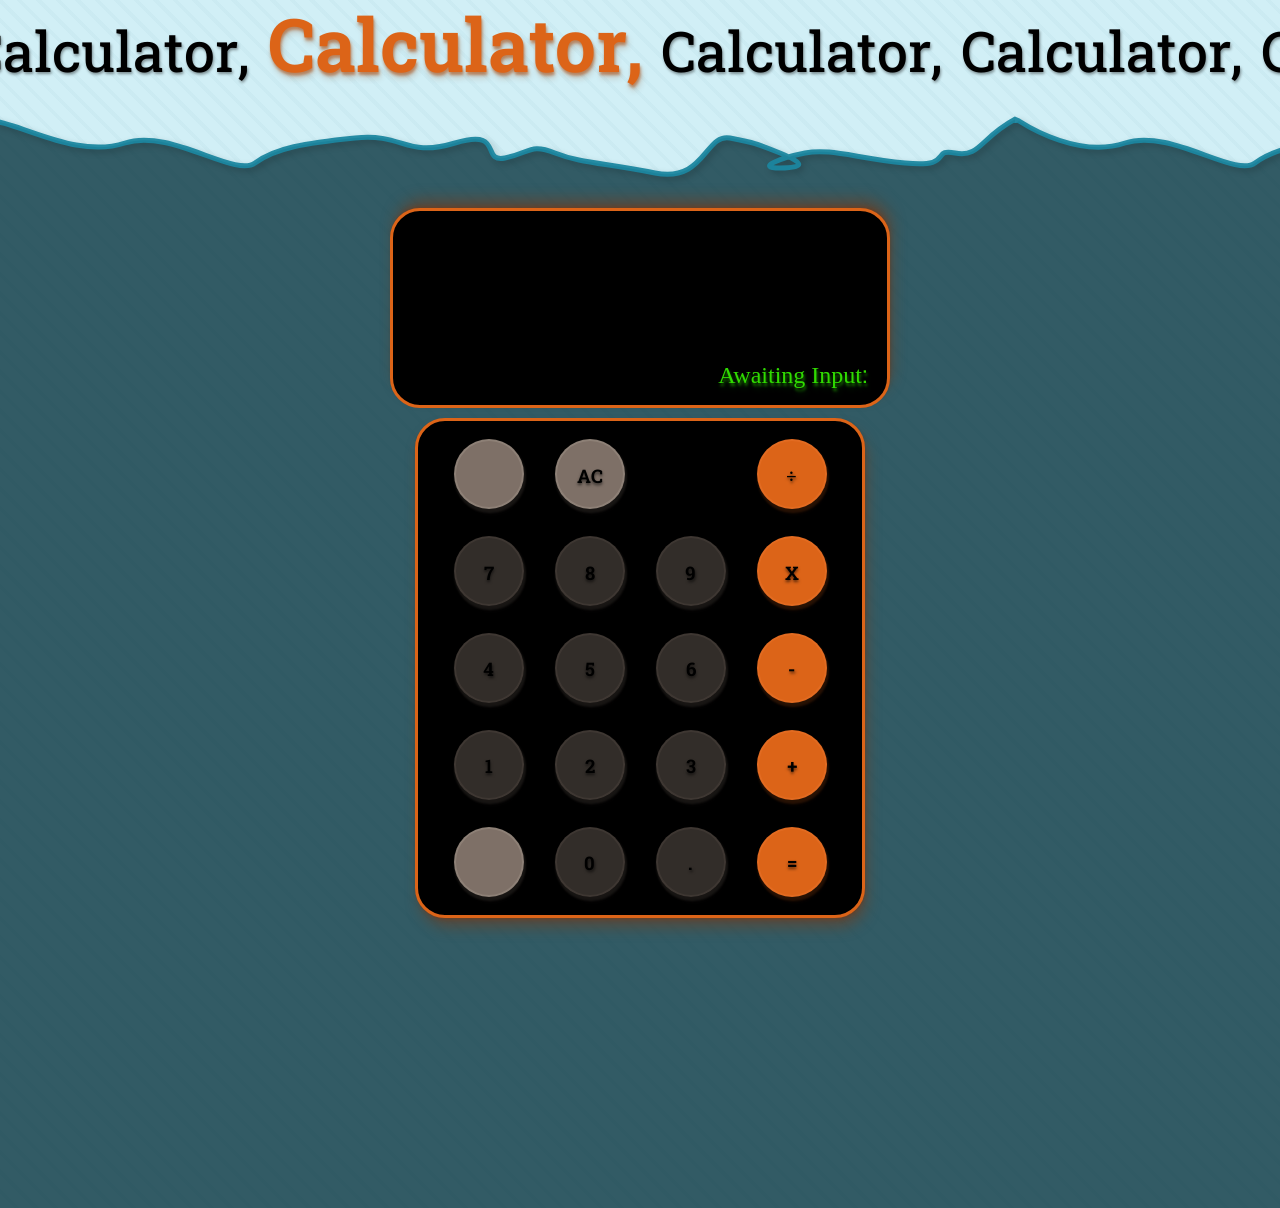
==== index.html @ 579497c1 "made the basic model of the calculator (unfunctionable) I made the buttons and screen and some other" ====
<!DOCTYPE html>
<html lang="en">
<head>
    <meta charset="UTF-8">
    <meta name="viewport" content="width=device-width, initial-scale=1.0">
    <link rel="preconnect" href="https://fonts.googleapis.com">
    <link rel="preconnect" href="https://fonts.gstatic.com" crossorigin>
    <link href="https://fonts.googleapis.com/css2?family=Google+Sans+Flex:opsz,wght@6..144,1..1000&family=Hanuman:wght@100..900&display=swap" rel="stylesheet">
    <link rel="stylesheet" href="styles.css">
    <title>Calculator</title>
</head>
<body>
    <div class="infinity-title-container">
        <h1 class="infinity-title">Calculator, <span>Calculator,</span> Calculator, Calculator, Calculator, Calculator, Calculator, Calculator, Calculator, Calculator, </h1>
    </div>
    <div class="squiggly-line"></div>
    <section class="main">
        <div class="calculator">
            <section class="screen">
                <p>Awaiting Input<span class="blink">:</span></p>
            </section>
            <section class="buttons">
                <div class="num-button num0"><h1>0</h1></div>
                <div class="num-button num1"><h1>1</h1></div>
                <div class="num-button num2"><h1>2</h1></div>
                <div class="num-button num3"><h1>3</h1></div>
                <div class="num-button num4"><h1>4</h1></div>
                <div class="num-button num5"><h1>5</h1></div>
                <div class="num-button num6"><h1>6</h1></div>
                <div class="num-button num7"><h1>7</h1></div>
                <div class="num-button num8"><h1>8</h1></div>
                <div class="num-button num9"><h1>9</h1></div>
                <div class="num-button dot"><h1>.</h1></div>

                <div class="operator-button equals"><h1>=</h1></div>
                <div class="operator-button plus"><h1>+</h1></div>
                <div class="operator-button minus"><h1>-</h1></div>
                <div class="operator-button multiply"><h1>X</h1></div>
                <div class="operator-button divide"><h1>÷</h1></div>

                <div class="special-button delete"></div>
                <div class="special-button clear"><h1>AC</h1></div>
                <div class="special-button positive-negative"></div>
            </section>
        </div>
    </section>
    <script src="./script.js"></script>
</body>
</html>
---- styles.css ----
* {
    margin: 0px;
    padding: 0px;
    box-sizing: border-box;
    font-family: Hanuman;
}

:root {
    --ease-out: cubic-bezier(0.506, -0.006, 0, 0.998);
    --ease-in: cubic-bezier(0.998, -0.006, 0.504, 1.001);
}

body {
    background-color: hsl(192 70% 65% / 0.3);
    background-image: repeating-linear-gradient(
      45deg,
      transparent,
      transparent 10px,
      hsl(192 70% 27% / 0.03) 10px,
      hsl(192 70% 27% / 0.03) 13.8px
   );
}
.infinity-title-container {
    overflow: hidden;
    white-space: nowrap;
}
.infinity-title {
    font-size: 56px;
    font-weight: 500;
    white-space: nowrap;
    margin-left: -2.5vw;
    text-shadow: 0.5px 1.5px 3px hsl(0 0% 0% / 0.4);
}
.infinity-title span {
    color: hsl(23 80% 48%);
    font-size: 74px;
    font-weight: 700;
    text-shadow:
        1px 3px 3px hsl(23 80% 38% / 0.6),
        2px 6px 6px hsl(23 80% 28% / 0.2);
}
.squiggly-line {
    height: 100px;
    max-width: 2000px;
    margin-inline: auto;
    background-image: url("./svg/squiggly-line.svg");
    background-size: auto 100px;
    background-repeat: no-repeat;
}
section.main {
    display: flex;
    justify-content: center;
    height: 1000px;
    background-color: hsl(192 70% 15% / 0.8);
}

/* ------------------------------- calculator ------------------------------- */

.calculator {
    display: flex;
    flex-wrap: wrap;
    justify-content: center;
    gap: 10px 0;
    height: fit-content;
    width: 500px;
}

.screen,
.buttons {
    display: flex;
    justify-content: flex-end;
    align-items: flex-end;
    flex: 1 1 100%;
    height: 200px;
    padding: 10px 20px;
    background-color: hsl(0 0% 0%);
    border: 3px solid hsl(23 80% 48%);
    border-radius: 30px;
}

/* --------------------------------- screen --------------------------------- */

.screen {
    box-shadow: 
        0.2px -0.5px 0.7px hsl(23 60% 28% / 0.37),
        1px -3px 3.9px -0.9px hsl(23 60% 28% / 0.48),
        3.4px -10.7px 13.9px -1.7px hsl(23 60% 28% / 0.58);
}
.screen p {
    font-family: 'Google Sans Flex';
    font-size: 24px;
    color: hsl(107 100% 43%);
    text-shadow:
        1px 3px 3px hsl(107 100% 38% / 0.6),
        2px 6px 6px hsl(107 100% 28% / 0.2);
}
.screen p .blink {
    animation: blink 2s step-end infinite;
}

/* ---------------------------------- frame ---------------------------------- */

.buttons {
    display: grid;
    align-items: center;
    height: 500px;
    max-width: 450px;
    grid-template: repeat(5, 1fr) / repeat(4, 1fr);
    gap: 10px 0;
    box-shadow:
        0.2px 0.5px 0.7px hsl(23 60% 28% / 0.37),
        1px 2.9px 3.8px -0.9px hsl(23 60% 28% / 0.48),
        3.4px 10.4px 13.5px -1.7px hsl(23 60% 28% / 0.58);
}
.num-button,
.operator-button,
.special-button {
    display: flex;
    height: 70px;
    width: 70px;
    margin: auto;
    justify-content: center;
    align-items: center;
    border-radius: 50%;
    transition: box-shadow 0.15s var(--ease-in), transform 0.15s var(--ease-in);
}
.num-button {
    background-color: hsl(23 10% 20% / 0.9);
    border: 2px solid hsl(23 10% 25% / 0.6);
    box-shadow:
        1px 3px 2px 1px hsl(23 10% 15% / 0.5),
        2px 6px 3px hsl(23 10% 10% / 0.2);
}
.operator-button {
    background-color: hsl(23 80% 48%);
    border: 2px solid hsl(23 80% 53% / 0.6);
    box-shadow:
        1px 3px 2px 1px hsl(23 80% 15% / 0.5),
        2px 6px 3px hsl(23 80% 10% / 0.2);
}
.special-button {
    background-color: hsl(23 10% 50% / 0.9);
    border: 2px solid hsl(23 10% 55% / 0.6);
    box-shadow:
        1px 3px 2px 1px hsl(23 10% 15% / 0.5),
        2px 6px 3px hsl(23 10% 10% / 0.2);
}
.num-button h1,
.operator-button h1,
.special-button h1 {
    display: inline-block;
    transform: translateY(4px);
    cursor: default;
    text-shadow: 0.5px 1.5px 3px hsl(0 0% 0% / 0.6);
    transition: transform 0.25s, text-shadow 0.25s;
    transition-timing-function: var(--ease-in);
}
.num-button:hover h1,
.operator-button:hover h1,
.special-button:hover h1 {
    transform: translateY(0px);
    text-shadow: 1.8px 5.5px 3px hsl(0 0% 0% / 0.5);
    transition-timing-function: var(--ease-out);
}

.num-button:active,
.operator-button:active,
.special-button:active {
    transform: translateY(4px);
    transition: box-shadow 0.1s var(--ease-out), transform 0.01s var(--ease-out);
}
.num-button:active {
    box-shadow: 1px 3px 1.5px hsl(23 10% 20% / 0.3);
}
.operator-button:active {
    box-shadow: 1px 3px 1.5px hsl(23 10% 20% / 0.3);
}
.special-button:active {
    box-shadow: 1px 3px 1.5px hsl(23 10% 20% / 0.3);
}

.num-button:active h1,
.operator-button:active h1,
.special-button:active h1 {
    transform: translateY(1px);
}

.num-button.num0 {
    grid-row: 5 / 6;
    grid-column: 2 / 3;
}
.num-button.num1 {
    grid-row: 4 / 5;
    grid-column: 1 / 2;
}
.num-button.num2 {
    grid-row: 4 / 5;
    grid-column: 2 / 3;
}
.num-button.num3 {
    grid-row: 4 / 5;
    grid-column: 3 / 4;
}
.num-button.num4 {
    grid-row: 3 / 4;
    grid-column: 1 / 2;
}
.num-button.num5 {
    grid-row: 3 / 4;
    grid-column: 2 / 3;
}
.num-button.num6 {
    grid-row: 3 / 4;
    grid-column: 3 / 4;
}
.num-button.num7 {
    grid-row: 2 / 3;
    grid-column: 1 / 2;
}
.num-button.num8 {
    grid-row: 2 / 3;
    grid-column: 2 / 3;
}
.num-button.num9 {
    grid-row: 2 / 3;
    grid-column: 3 / 4;
}
.num-button.dot {
    grid-row: 5 / 6;
    grid-column: 3 / 4;
}

.operator-button.equals {
    grid-row: 5 / 6;
    grid-column: 4 / 5;
}
.operator-button.plus {
    grid-row: 4 / 5;
    grid-column: 4 / 5;
}
.operator-button.minus {
    grid-row: 3 / 4;
    grid-column: 4 / 5;
}
.operator-button.multiply {
    grid-row: 2 / 3;
    grid-column: 4 / 5;
}
.operator-button.divide {
    grid-row: 1 / 2;
    grid-column: 4 / 5;
}

.special-button.delete {
    grid-row: 1 / 2;
    grid-column: 1 / 2;
}
.special-button.clear {
    grid-row: 1 / 2;
    grid-column: 2 / 3;
}
.special-button.positive-negative {
    grid-row: 5 / 6;
    grid-column: 1 / 2;
}

/* ------------------------------- animations ------------------------------- */

@keyframes blink {
    50% { opacity: 0;}
}
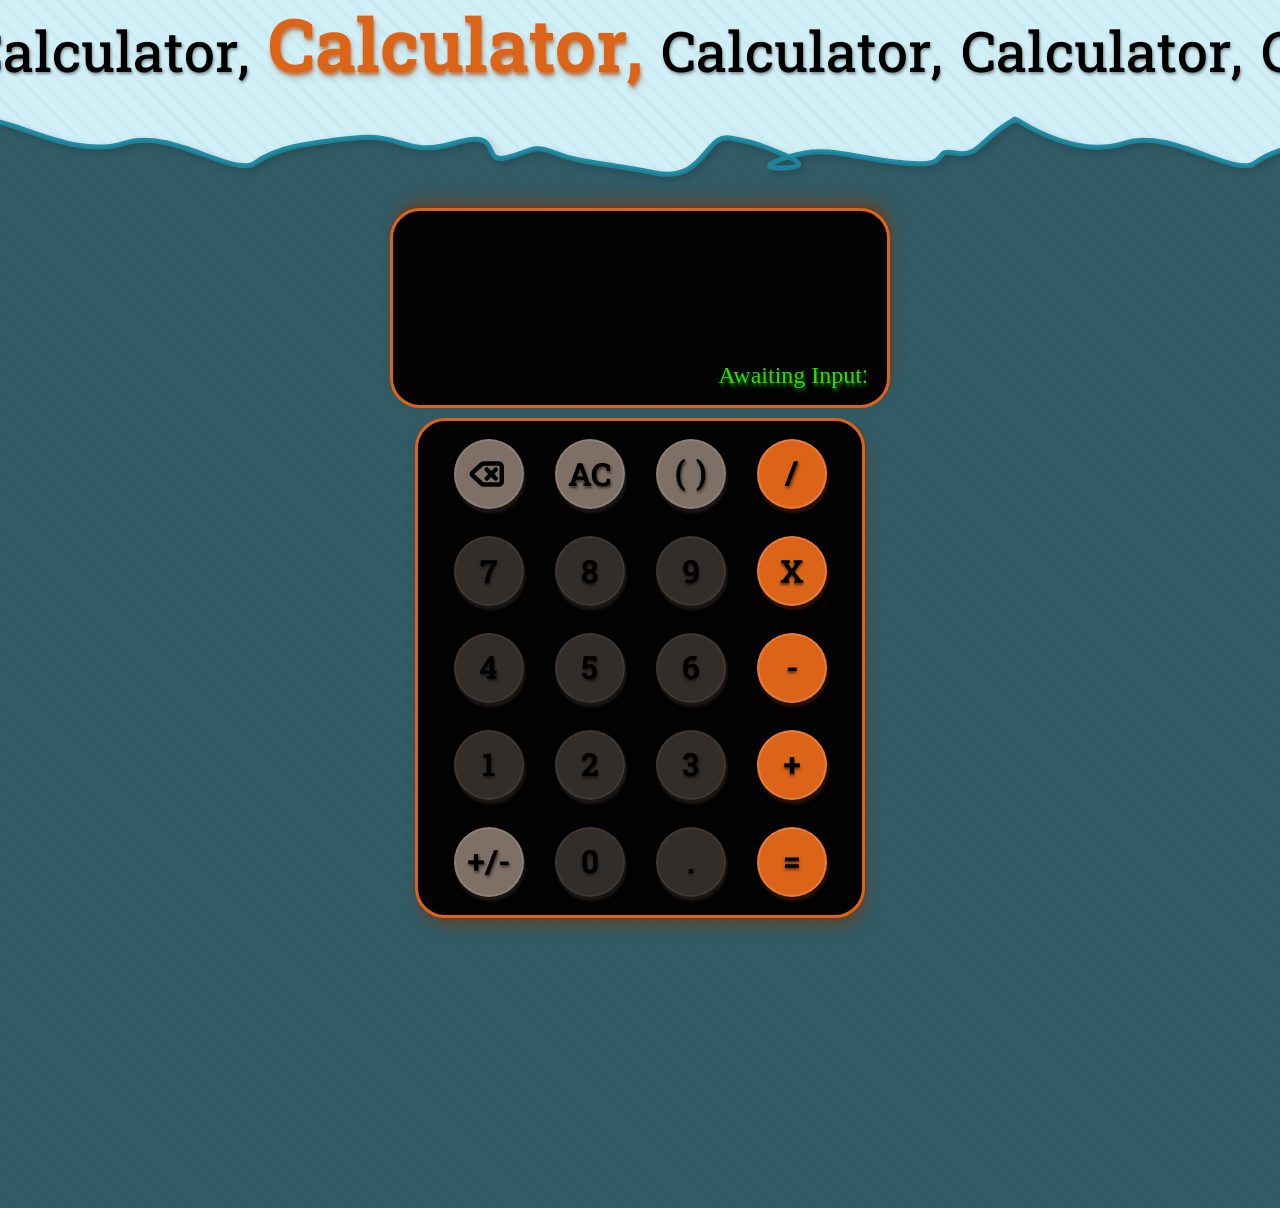
==== commit 615a2420: "made more changes, can't talk now, gotta go" ====
--- a/index.html
+++ b/index.html
@@ -10,37 +10,51 @@
     <title>Calculator</title>
 </head>
 <body>
+<!-- -------------------------------- title -------------------------------- -->
     <div class="infinity-title-container">
         <h1 class="infinity-title">Calculator, <span>Calculator,</span> Calculator, Calculator, Calculator, Calculator, Calculator, Calculator, Calculator, Calculator, </h1>
     </div>
+<!-- ----------------------------- page ------------------------------ -->
     <div class="squiggly-line"></div>
     <section class="main">
+<!-- ----------------------------- calculator ------------------------------ -->
         <div class="calculator">
+<!-- ------------------------------- screen -------------------------------- -->
             <section class="screen">
                 <p>Awaiting Input<span class="blink">:</span></p>
             </section>
+<!-- ------------------------------- buttons ------------------------------- -->
             <section class="buttons">
-                <div class="num-button num0"><h1>0</h1></div>
-                <div class="num-button num1"><h1>1</h1></div>
-                <div class="num-button num2"><h1>2</h1></div>
-                <div class="num-button num3"><h1>3</h1></div>
-                <div class="num-button num4"><h1>4</h1></div>
-                <div class="num-button num5"><h1>5</h1></div>
-                <div class="num-button num6"><h1>6</h1></div>
-                <div class="num-button num7"><h1>7</h1></div>
-                <div class="num-button num8"><h1>8</h1></div>
-                <div class="num-button num9"><h1>9</h1></div>
-                <div class="num-button dot"><h1>.</h1></div>
+                <div class="num-button num0" data-num="0"><p>0</p></div>
+                <div class="num-button num1" data-num="1"><p>1</p></div>
+                <div class="num-button num2" data-num="2"><p>2</p></div>
+                <div class="num-button num3" data-num="3"><p>3</p></div>
+                <div class="num-button num4" data-num="4"><p>4</p></div>
+                <div class="num-button num5" data-num="5"><p>5</p></div>
+                <div class="num-button num6" data-num="6"><p>6</p></div>
+                <div class="num-button num7" data-num="7"><p>7</p></div>
+                <div class="num-button num8" data-num="8"><p>8</p></div>
+                <div class="num-button num9" data-num="9"><p>9</p></div>
+                <div class="num-button dot" data-num="."><p>.</p></div>
 
-                <div class="operator-button equals"><h1>=</h1></div>
-                <div class="operator-button plus"><h1>+</h1></div>
-                <div class="operator-button minus"><h1>-</h1></div>
-                <div class="operator-button multiply"><h1>X</h1></div>
-                <div class="operator-button divide"><h1>÷</h1></div>
+                <div class="operator-button equals" data-num="="><p>=</p></div>
+                <div class="operator-button plus" data-num="+"><p>+</p></div>
+                <div class="operator-button minus" data-num="-"><p>-</p></div>
+                <div class="operator-button multiply" data-num="x"><p>X</p></div>
+                <div class="operator-button divide" data-num="/"><p>/</p></div>
 
-                <div class="special-button delete"></div>
-                <div class="special-button clear"><h1>AC</h1></div>
-                <div class="special-button positive-negative"></div>
+                <div class="special-button delete" data-num="">
+                    <svg xmlns="http://www.w3.org/2000/svg" viewBox="0 0 32 32">
+                        <g transform="translate(2.5,4)">
+                            <path d="M10 5a2 2 0 0 0-1.344.519l-6.328 5.74a1 1 0 0 0 0 1.481l6.328 5.741A2 2 0 0 0 10 19h10a2 2 0 0 0 2-2V7a2 2 0 0 0-2-2z"/>
+                            <path d="m12 9 6 6"/>
+                            <path d="m18 9-6 6"/>
+                        </g>
+                </svg>
+                </div>
+                <div class="special-button clear" data-num=""><p>AC</p></div>
+                <div class="special-button parenthesis" data-num=""><p><span>(</span> <span>)</span></p></div>
+                <div class="special-button positive-negative" data-num=""><p>+/-</p></div>
             </section>
         </div>
     </section>
--- a/styles.css
+++ b/styles.css
@@ -73,7 +73,7 @@
     flex: 1 1 100%;
     height: 200px;
     padding: 10px 20px;
-    background-color: hsl(0 0% 0%);
+    background-color: hsl(23 10% 1%);
     border: 3px solid hsl(23 80% 48%);
     border-radius: 30px;
 }
@@ -107,6 +107,7 @@
     max-width: 450px;
     grid-template: repeat(5, 1fr) / repeat(4, 1fr);
     gap: 10px 0;
+    user-select: none;
     box-shadow:
         0.2px 0.5px 0.7px hsl(23 60% 28% / 0.37),
         1px 2.9px 3.8px -0.9px hsl(23 60% 28% / 0.48),
@@ -133,7 +134,7 @@
 }
 .operator-button {
     background-color: hsl(23 80% 48%);
-    border: 2px solid hsl(23 80% 53% / 0.6);
+    border: 2px solid hsl(23 80% 63% / 0.6);
     box-shadow:
         1px 3px 2px 1px hsl(23 80% 15% / 0.5),
         2px 6px 3px hsl(23 80% 10% / 0.2);
@@ -145,19 +146,25 @@
         1px 3px 2px 1px hsl(23 10% 15% / 0.5),
         2px 6px 3px hsl(23 10% 10% / 0.2);
 }
-.num-button h1,
-.operator-button h1,
-.special-button h1 {
+.num-button p,
+.operator-button p,
+.special-button p {
     display: inline-block;
     transform: translateY(4px);
     cursor: default;
+    font-weight: 700;
+    font-size: 32px;
     text-shadow: 0.5px 1.5px 3px hsl(0 0% 0% / 0.6);
     transition: transform 0.25s, text-shadow 0.25s;
     transition-timing-function: var(--ease-in);
 }
-.num-button:hover h1,
-.operator-button:hover h1,
-.special-button:hover h1 {
+.special-button.parenthesis p,
+.operator-button.divide p {
+    transform: translateY(2px);
+}
+.num-button:hover p,
+.operator-button:hover p,
+.special-button:hover p {
     transform: translateY(0px);
     text-shadow: 1.8px 5.5px 3px hsl(0 0% 0% / 0.5);
     transition-timing-function: var(--ease-out);
@@ -185,6 +192,23 @@
     transform: translateY(1px);
 }
 
+.special-button.delete svg {
+    width: 48px;
+    height: 48px;
+    fill: none;
+    stroke: currentColor;
+    stroke-width: 3px;
+    stroke-linecap: round;
+    stroke-linejoin: round;
+    will-change: auto;
+    transition: transform 0.25s var(--ease-in);
+}
+.special-button.d
+.special-button.delete:hover svg g {
+    transform: translate(0px, 4px);
+}
+
+
 .num-button.num0 {
     grid-row: 5 / 6;
     grid-column: 2 / 3;
@@ -258,6 +282,10 @@
 .special-button.clear {
     grid-row: 1 / 2;
     grid-column: 2 / 3;
+}
+.special-button.parenthesis {
+    grid-row: 1 / 2;
+    grid-column: 3 / 4;
 }
 .special-button.positive-negative {
     grid-row: 5 / 6;
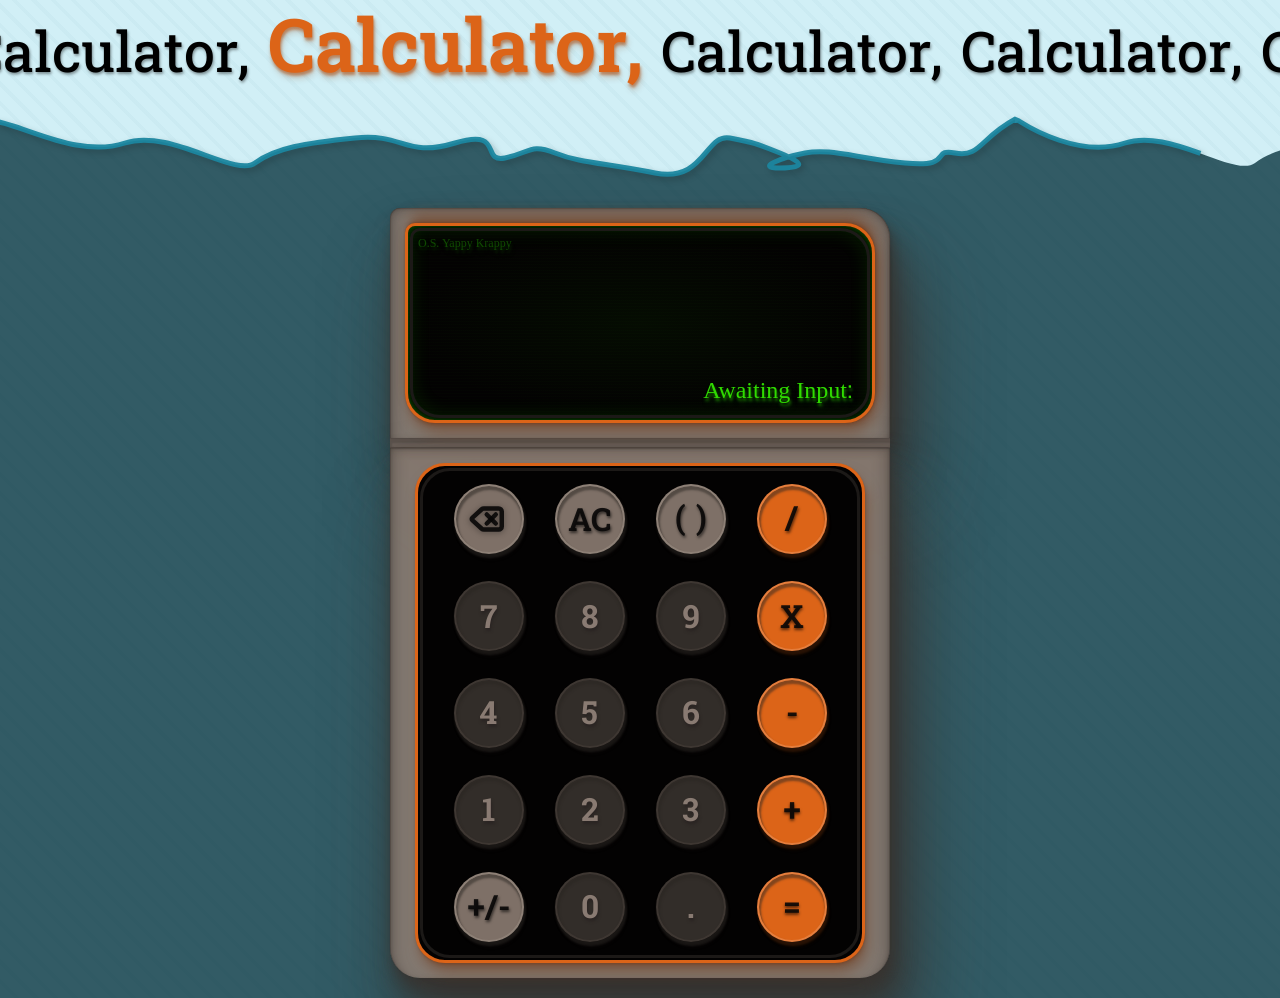
==== commit be487a5f: "Made the frame, made more logic on deleting and stuff, mostly design focued I added a frame and gave" ====
--- a/index.html
+++ b/index.html
@@ -10,52 +10,53 @@
     <title>Calculator</title>
 </head>
 <body>
-<!-- -------------------------------- title -------------------------------- -->
     <div class="infinity-title-container">
         <h1 class="infinity-title">Calculator, <span>Calculator,</span> Calculator, Calculator, Calculator, Calculator, Calculator, Calculator, Calculator, Calculator, </h1>
     </div>
-<!-- ----------------------------- page ------------------------------ -->
     <div class="squiggly-line"></div>
     <section class="main">
-<!-- ----------------------------- calculator ------------------------------ -->
         <div class="calculator">
-<!-- ------------------------------- screen -------------------------------- -->
-            <section class="screen">
-                <p>Awaiting Input<span class="blink">:</span></p>
-            </section>
-<!-- ------------------------------- buttons ------------------------------- -->
-            <section class="buttons">
-                <div class="num-button num0" data-num="0"><p>0</p></div>
-                <div class="num-button num1" data-num="1"><p>1</p></div>
-                <div class="num-button num2" data-num="2"><p>2</p></div>
-                <div class="num-button num3" data-num="3"><p>3</p></div>
-                <div class="num-button num4" data-num="4"><p>4</p></div>
-                <div class="num-button num5" data-num="5"><p>5</p></div>
-                <div class="num-button num6" data-num="6"><p>6</p></div>
-                <div class="num-button num7" data-num="7"><p>7</p></div>
-                <div class="num-button num8" data-num="8"><p>8</p></div>
-                <div class="num-button num9" data-num="9"><p>9</p></div>
-                <div class="num-button dot" data-num="."><p>.</p></div>
+            <div class="frame top">
+                <section class="screen">
+                    <p class="starting">O.S. Yappy Krappy</p>
+                    <p class="input">Awaiting Input<span>:</span></p>
+                </section>
+            </div>
+            <div class="frame hinge"></div>
+            <div class="frame bottom">
+                <section class="buttons">
+                    <div class="num-button num0" data-num="0"><p>0</p></div>
+                    <div class="num-button num1" data-num="1"><p>1</p></div>
+                    <div class="num-button num2" data-num="2"><p>2</p></div>
+                    <div class="num-button num3" data-num="3"><p>3</p></div>
+                    <div class="num-button num4" data-num="4"><p>4</p></div>
+                    <div class="num-button num5" data-num="5"><p>5</p></div>
+                    <div class="num-button num6" data-num="6"><p>6</p></div>
+                    <div class="num-button num7" data-num="7"><p>7</p></div>
+                    <div class="num-button num8" data-num="8"><p>8</p></div>
+                    <div class="num-button num9" data-num="9"><p>9</p></div>
+                    <div class="num-button dot" data-num="."><p>.</p></div>
 
-                <div class="operator-button equals" data-num="="><p>=</p></div>
-                <div class="operator-button plus" data-num="+"><p>+</p></div>
-                <div class="operator-button minus" data-num="-"><p>-</p></div>
-                <div class="operator-button multiply" data-num="x"><p>X</p></div>
-                <div class="operator-button divide" data-num="/"><p>/</p></div>
+                    <div class="operator-button equals" data-num="="><p>=</p></div>
+                    <div class="operator-button plus" data-num="+"><p>+</p></div>
+                    <div class="operator-button minus" data-num="-"><p>-</p></div>
+                    <div class="operator-button multiply" data-num="*"><p>X</p></div>
+                    <div class="operator-button divide" data-num="/"><p>/</p></div>
 
-                <div class="special-button delete" data-num="">
-                    <svg xmlns="http://www.w3.org/2000/svg" viewBox="0 0 32 32">
-                        <g transform="translate(2.5,4)">
-                            <path d="M10 5a2 2 0 0 0-1.344.519l-6.328 5.74a1 1 0 0 0 0 1.481l6.328 5.741A2 2 0 0 0 10 19h10a2 2 0 0 0 2-2V7a2 2 0 0 0-2-2z"/>
-                            <path d="m12 9 6 6"/>
-                            <path d="m18 9-6 6"/>
-                        </g>
-                </svg>
-                </div>
-                <div class="special-button clear" data-num=""><p>AC</p></div>
-                <div class="special-button parenthesis" data-num=""><p><span>(</span> <span>)</span></p></div>
-                <div class="special-button positive-negative" data-num=""><p>+/-</p></div>
-            </section>
+                    <div class="special-button delete">
+                        <svg xmlns="http://www.w3.org/2000/svg" viewBox="0 0 32 32">
+                            <g transform="translate(2.5,4)">
+                                <path d="M10 5a2 2 0 0 0-1.344.519l-6.328 5.74a1 1 0 0 0 0 1.481l6.328 5.741A2 2 0 0 0 10 19h10a2 2 0 0 0 2-2V7a2 2 0 0 0-2-2z"/>
+                                <path d="m12 9 6 6"/>
+                                <path d="m18 9-6 6"/>
+                            </g>
+                        </svg>
+                    </div>
+                    <div class="special-button clear"><p>AC</p></div>
+                    <div class="special-button parenthesis"><p><span>(</span> <span>)</span></p></div>
+                    <div class="special-button positive-negative"><p>+/-</p></div>
+                </section>
+            </div>
         </div>
     </section>
     <script src="./script.js"></script>
--- a/styles.css
+++ b/styles.css
@@ -42,7 +42,6 @@
 .squiggly-line {
     height: 100px;
     max-width: 2000px;
-    margin-inline: auto;
     background-image: url("./svg/squiggly-line.svg");
     background-size: auto 100px;
     background-repeat: no-repeat;
@@ -50,7 +49,6 @@
 section.main {
     display: flex;
     justify-content: center;
-    height: 1000px;
     background-color: hsl(192 70% 15% / 0.8);
 }
 
@@ -60,9 +58,9 @@
     display: flex;
     flex-wrap: wrap;
     justify-content: center;
-    gap: 10px 0;
     height: fit-content;
     width: 500px;
+    margin-bottom: 20px;
 }
 
 .screen,
@@ -77,14 +75,133 @@
     border: 3px solid hsl(23 80% 48%);
     border-radius: 30px;
 }
-
+.screen::before,
+.buttons::before {
+    content: "";
+    position: absolute;
+    top: 2px;
+    bottom: 2px;
+    right: 2px;
+    left: 2px;
+    background: none;
+    border: 3px solid hsl(23 10% 10%);
+    border-radius: 30px;
+    pointer-events: none;
+}
+.screen::before {
+    border-top-left-radius: 10px;
+}
+
+/* ---------------------------------- frame --------------------------------- */
+.frame {
+    display: flex;
+    flex: 1 1 100%;
+    flex-wrap: wrap;
+    justify-content: center;
+    padding: 15px;
+    background-color: hsl(24 10% 50% / 0.9);
+    box-shadow: 
+        0.6px 0.2px 0.6px hsl(24 10% 20% / 0.44) inset,
+        1.5px 0.6px 1.6px -1.2px hsl(24 10% 20% / 0.37) inset,
+        4.2px 1.6px 4.3px -2.4px hsl(24 10% 20% / 0.31) inset,
+        10.9px 4.3px 11.3px -3.5px hsl(24 10% 20% / 0.24) inset,
+        -0.6px 0.2px 0.6px hsl(24 10% 20% / 0.44) inset,
+        -1.5px 0.6px 1.6px -1.2px hsl(24 10% 20% / 0.37) inset,
+        -4.2px 1.6px 4.3px -2.4px hsl(24 10% 20% / 0.31) inset,
+        -10.9px 4.3px 11.3px -3.5px hsl(24 10% 20% / 0.24) inset,
+        0.2px 0.5px 0.7px hsl(24 10% 20% / 0.39),
+        2.4px 7.1px 9.3px -0.4px hsl(24 10% 20% / 0.48),
+        5.3px 15.8px 20.6px -0.9px hsl(24 10% 20% / 0.56),
+        10.9px 32.4px 42.3px -1.3px hsl(24 10% 20% / 0.64),
+        21px 62.6px 81.7px -1.7px hsl(24 10% 20% / 0.73);
+}
+
+.frame.top {
+    margin-bottom: -5px;
+    border-top-right-radius: 30px;
+    border-top-left-radius: 10px;
+}
+.frame.bottom {
+    margin-top: -5px;
+    border-bottom-right-radius: 30px;
+    border-bottom-left-radius: 30px;
+}
+
+.hinge {
+    height: 10px;
+    margin: 5px 0;
+    padding: 0;
+    background-color: hsl(24 10% 40% / 0.9);
+    border-top: 1px solid hsl(24 10% 30% / 0.9);
+    border-bottom: 1px solid hsl(24 10% 30%);
+    box-shadow:
+        1px 3px 2px 1px hsla(24, 10%, 20%, 0.3) inset;
+}
 /* --------------------------------- screen --------------------------------- */
 
 .screen {
+    position: relative;
+    border-top-left-radius: 10px;
+    background:
+    repeating-linear-gradient(
+        to bottom,
+        transparent 0,
+        transparent 2px,
+        hsl(107 100% 43% / 0.025) 3px
+    ), radial-gradient(
+        ellipse at center,
+        hsl(107 100% 20% / 0.1),
+        transparent 70%
+    ),
+    hsl(23 10% 1%);
     box-shadow: 
+        0.5px -0.5px 0.8px hsl(107 100% 38%  / 0.1) inset,
+        1.6px -1.6px 2.5px -0.8px hsl(107 100% 38%  / 0.1) inset,
+        4.1px -4.1px 6.5px -1.7px hsl(107 100% 38%  / 0.1) inset,
+        10px -10px 15.9px -2.5px hsl(107 100% 38%  / 0.1) inset,
+        -0.5px 0.5px 0.8px hsl(107 100% 38%  / 0.1) inset,
+        -1.6px 1.6px 2.5px -0.8px hsl(107 100% 38%  / 0.1) inset,
+        -4.1px 4.1px 6.5px -1.7px hsl(107 100% 38%  / 0.1) inset,
+        -10px 10px 15.9px -2.5px hsl(107 100% 38%  / 0.1) inset,
+
         0.2px -0.5px 0.7px hsl(23 60% 28% / 0.37),
         1px -3px 3.9px -0.9px hsl(23 60% 28% / 0.48),
-        3.4px -10.7px 13.9px -1.7px hsl(23 60% 28% / 0.58);
+        3.4px -10.7px 13.9px -1.7px hsl(23 60% 28% / 0.58),
+        
+        0.2px 0.5px 0.7px hsl(23 60% 28% / 0.37),
+        1px 3px 3.9px -0.9px hsl(23 60% 28% / 0.48),
+        3.4px 10.7px 13.9px -1.7px hsl(23 60% 28% / 0.58);
+}
+.screen p.os,
+.screen p.starting {
+    position: absolute;
+    top: 10px;
+    left: 10px;
+    font-size: 12px;
+    filter: blur(0.5px);
+    animation: os 50ms infinite;
+    color: hsl(107 100% 43% / 0.3);
+    text-shadow:
+        1px 3px 3px hsl(107 100% 38% / 0.2),
+        2px 6px 6px hsl(107 100% 28% / 0.1);
+    cursor: pointer;
+}
+.screen p.starting {
+    animation: os 50ms;
+    animation-iteration-count: 50;
+}
+.screen p.hidden {
+    position: absolute;
+    top: 10px;
+    left: 10px;
+    font-size: 12px;
+    filter: blur(0.5px);
+    animation: none;
+    color: hsl(107 100% 43% / 0.3);
+    text-shadow:
+        1px 3px 3px hsl(107 100% 38% / 0.2),
+        2px 6px 6px hsl(107 100% 28% / 0.1);
+    cursor: pointer;
 }
 .screen p {
     font-family: 'Google Sans Flex';
@@ -94,13 +211,14 @@
         1px 3px 3px hsl(107 100% 38% / 0.6),
         2px 6px 6px hsl(107 100% 28% / 0.2);
 }
-.screen p .blink {
+.screen p span {
     animation: blink 2s step-end infinite;
 }
 
-/* ---------------------------------- frame ---------------------------------- */
+/* ---------------------------------- buttons ---------------------------------- */
 
 .buttons {
+    position: relative;
     display: grid;
     align-items: center;
     height: 500px;
@@ -123,12 +241,16 @@
     justify-content: center;
     align-items: center;
     border-radius: 50%;
+    box-shadow:
+        1px 3px 2px 1px hsl(23 10% 15% / 0.5),
+        2px 6px 3px hsl(23 10% 10% / 0.2);
     transition: box-shadow 0.15s var(--ease-in), transform 0.15s var(--ease-in);
 }
 .num-button {
     background-color: hsl(23 10% 20% / 0.9);
     border: 2px solid hsl(23 10% 25% / 0.6);
     box-shadow:
+        1px 3px 2px 1px hsl(23 10% 15% / 0.5) inset,
         1px 3px 2px 1px hsl(23 10% 15% / 0.5),
         2px 6px 3px hsl(23 10% 10% / 0.2);
 }
@@ -136,6 +258,7 @@
     background-color: hsl(23 80% 48%);
     border: 2px solid hsl(23 80% 63% / 0.6);
     box-shadow:
+        1px 3px 2px 1px hsl(23 10% 15% / 0.5) inset,
         1px 3px 2px 1px hsl(23 80% 15% / 0.5),
         2px 6px 3px hsl(23 80% 10% / 0.2);
 }
@@ -143,6 +266,7 @@
     background-color: hsl(23 10% 50% / 0.9);
     border: 2px solid hsl(23 10% 55% / 0.6);
     box-shadow:
+        1px 3px 2px 1px hsl(23 10% 15% / 0.5) inset,
         1px 3px 2px 1px hsl(23 10% 15% / 0.5),
         2px 6px 3px hsl(23 10% 10% / 0.2);
 }
@@ -154,10 +278,16 @@
     cursor: default;
     font-weight: 700;
     font-size: 32px;
+    color: hsl(23 10% 3% / 0.9);
     text-shadow: 0.5px 1.5px 3px hsl(0 0% 0% / 0.6);
     transition: transform 0.25s, text-shadow 0.25s;
     transition-timing-function: var(--ease-in);
 }
+.num-button p {
+    color: hsl(23 10% 53% / 0.9);
+    text-shadow: 1px 3px 3px hsl(0 10% 13% / 0.6);
+}
+
 .special-button.parenthesis p,
 .operator-button.divide p {
     transform: translateY(2px);
@@ -170,6 +300,37 @@
     transition-timing-function: var(--ease-out);
 }
 
+.num-button:hover,
+.operator-button:hover,
+.special-button:hover {
+    transform: translateY(-2px);
+    transition: box-shadow 0.15s var(--ease-out), transform 0.01s var(--ease-out);
+}
+.num-button:hover {
+    background-color: hsl(23 10% 20% / 0.9);
+    border: 2px solid hsl(23 10% 25% / 0.6);
+    box-shadow:
+        1.5px 4.5px 3px 1px hsl(23 100% 0% / 0.2) inset,
+        2px 3px 2px 1px hsl(23 10% 15% / 0.5),
+        3px 9px 3px hsl(23 10% 10% / 0.2);
+}
+.operator-button:hover {
+    background-color: hsl(23 80% 48%);
+    border: 2px solid hsl(23 80% 63% / 0.6);
+    box-shadow:
+        1.5px 4.5px 3px 1px hsl(23 100% 0% / 0.2) inset,
+        2px 3px 2px 1px hsl(23 80% 15% / 0.5),
+        3px 9px 3px hsl(23 80% 10% / 0.2);
+}
+.special-button:hover {
+    background-color: hsl(23 10% 50% / 0.9);
+    border: 2px solid hsl(23 10% 55% / 0.6);
+    box-shadow:
+        1.5px 4.5px 3px 1px hsl(23 100% 0% / 0.2) inset,
+        2px 3px 2px 1px hsl(23 10% 15% / 0.5),
+        3px 9px 3px hsl(23 10% 10% / 0.2);
+}
+
 .num-button:active,
 .operator-button:active,
 .special-button:active {
@@ -177,13 +338,19 @@
     transition: box-shadow 0.1s var(--ease-out), transform 0.01s var(--ease-out);
 }
 .num-button:active {
-    box-shadow: 1px 3px 1.5px hsl(23 10% 20% / 0.3);
+    box-shadow:
+    3px 9px 9px 1px hsl(23 100% 0% / 0.5) inset,
+    1px 3px 1.5px hsl(23 10% 20% / 0.3);
 }
 .operator-button:active {
-    box-shadow: 1px 3px 1.5px hsl(23 10% 20% / 0.3);
+    box-shadow:
+    3px 9px 9px 1px hsl(23 100% 0% / 0.5) inset,
+    1px 3px 1.5px hsl(23 10% 20% / 0.3);
 }
 .special-button:active {
-    box-shadow: 1px 3px 1.5px hsl(23 10% 20% / 0.3);
+    box-shadow:
+    3px 9px 9px 1px hsl(23 100% 0% / 0.5) inset,
+    1px 3px 1.5px hsl(23 10% 20% / 0.3);
 }
 
 .num-button:active h1,
@@ -195,17 +362,24 @@
 .special-button.delete svg {
     width: 48px;
     height: 48px;
+    filter: drop-shadow(0.5px 1.5px 3px hsl(0 0% 0% / 0.4));
     fill: none;
-    stroke: currentColor;
+    stroke: hsl(23 10% 3% / 0.9);
     stroke-width: 3px;
     stroke-linecap: round;
     stroke-linejoin: round;
     will-change: auto;
-    transition: transform 0.25s var(--ease-in);
-}
-.special-button.d
-.special-button.delete:hover svg g {
-    transform: translate(0px, 4px);
+    transition: transform 0.15s var(--ease-in), filter 0.15s var(--ease-in);
+}
+.special-button.delete:hover svg {
+    transform: translate(-4px, 0px);
+    filter: drop-shadow(1px 3px 3px hsl(0 0% 0% / 0.4));
+    transition: transform 0.15s var(--ease-out), stroke 0.15s;
+}
+.special-button.delete:active svg {
+    transform: translate(0px, 0px);
+    stroke: hsl(23 10% 3% / 0.6);
+    transition: transform 0.15s var(--ease-out) 0.1s;
 }
 
 
@@ -296,4 +470,56 @@
 
 @keyframes blink {
     50% { opacity: 0;}
+}
+
+@keyframes os {
+    10% {
+        filter: blur(0.5px);
+        color: hsl(107 100% 43% / 0.3);
+        text-shadow:
+            1px 3px 3px hsl(107 100% 38% / 0.2),
+            2px 6px 6px hsl(107 100% 28% / 0.1);
+    }
+    30% {
+        filter: blur(0.5px);
+        color: hsl(107 100% 43% / 0.4);
+        text-shadow:
+            1px 3px 3px hsl(107 100% 38% / 0.3),
+            2px 6px 6px hsl(107 100% 28% / 0.2);
+    }
+    40% {
+        filter: blur(0.7px);
+        color: hsl(107 100% 43% / 0.6);
+        text-shadow:
+            1px 3px 3px hsl(107 100% 38% / 0.4),
+            2px 6px 6px hsl(107 100% 28% / 0.3);
+    }
+    57% {
+        filter: blur(0.3px);
+        color: hsl(107 100% 43% / 0.2);
+        text-shadow:
+            1px 3px 3px hsl(107 100% 38% / 0.1),
+            2px 6px 6px hsl(107 100% 28% / 0.05);
+    }
+    69% {
+        filter: blur(0.6px);
+        color: hsl(107 100% 43% / 0.4);
+        text-shadow:
+            1px 3px 3px hsl(107 100% 38% / 0.3),
+            2px 6px 6px hsl(107 100% 28% / 0.3);
+    }
+    83% {
+        filter: blur(0.7px);
+        color: hsl(107 100% 43% / 0.1);
+        text-shadow:
+            1px 3px 3px hsl(107 100% 38% / 0.1),
+            2px 6px 6px hsl(107 100% 28% / 0.01);
+    }
+    90% {
+        filter: blur(0.5px);
+        color: hsl(107 100% 43% / 0.3);
+        text-shadow:
+            1px 3px 3px hsl(107 100% 38% / 0.2),
+            2px 6px 6px hsl(107 100% 28% / 0.1);
+    }
 }
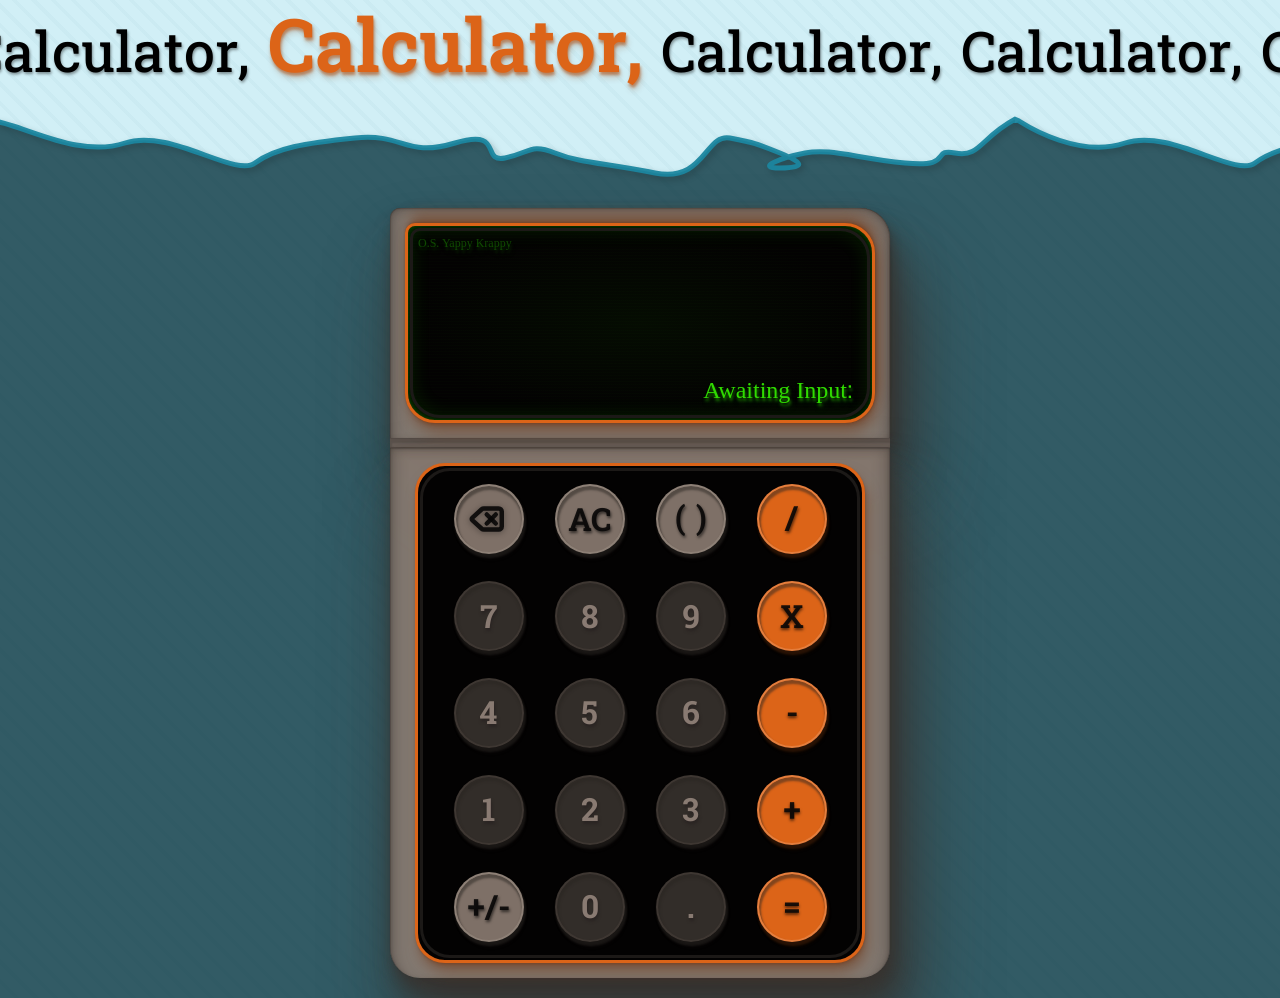
==== commit 06ff1fb6: "Finished the calculator, from now on it's bug fixes or changes to make it better I added a logo, mad" ====
--- a/index.html
+++ b/index.html
@@ -3,6 +3,7 @@
 <head>
     <meta charset="UTF-8">
     <meta name="viewport" content="width=device-width, initial-scale=1.0">
+    <link rel="shorcut icon" href="./svg/favicon.svg">
     <link rel="preconnect" href="https://fonts.googleapis.com">
     <link rel="preconnect" href="https://fonts.gstatic.com" crossorigin>
     <link href="https://fonts.googleapis.com/css2?family=Google+Sans+Flex:opsz,wght@6..144,1..1000&family=Hanuman:wght@100..900&display=swap" rel="stylesheet">
--- a/styles.css
+++ b/styles.css
@@ -141,6 +141,10 @@
 
 .screen {
     position: relative;
+    display: flex;
+    flex-flow: column;
+    overflow-y: scroll;
+    overflow-x: hidden;
     border-top-left-radius: 10px;
     background:
     repeating-linear-gradient(
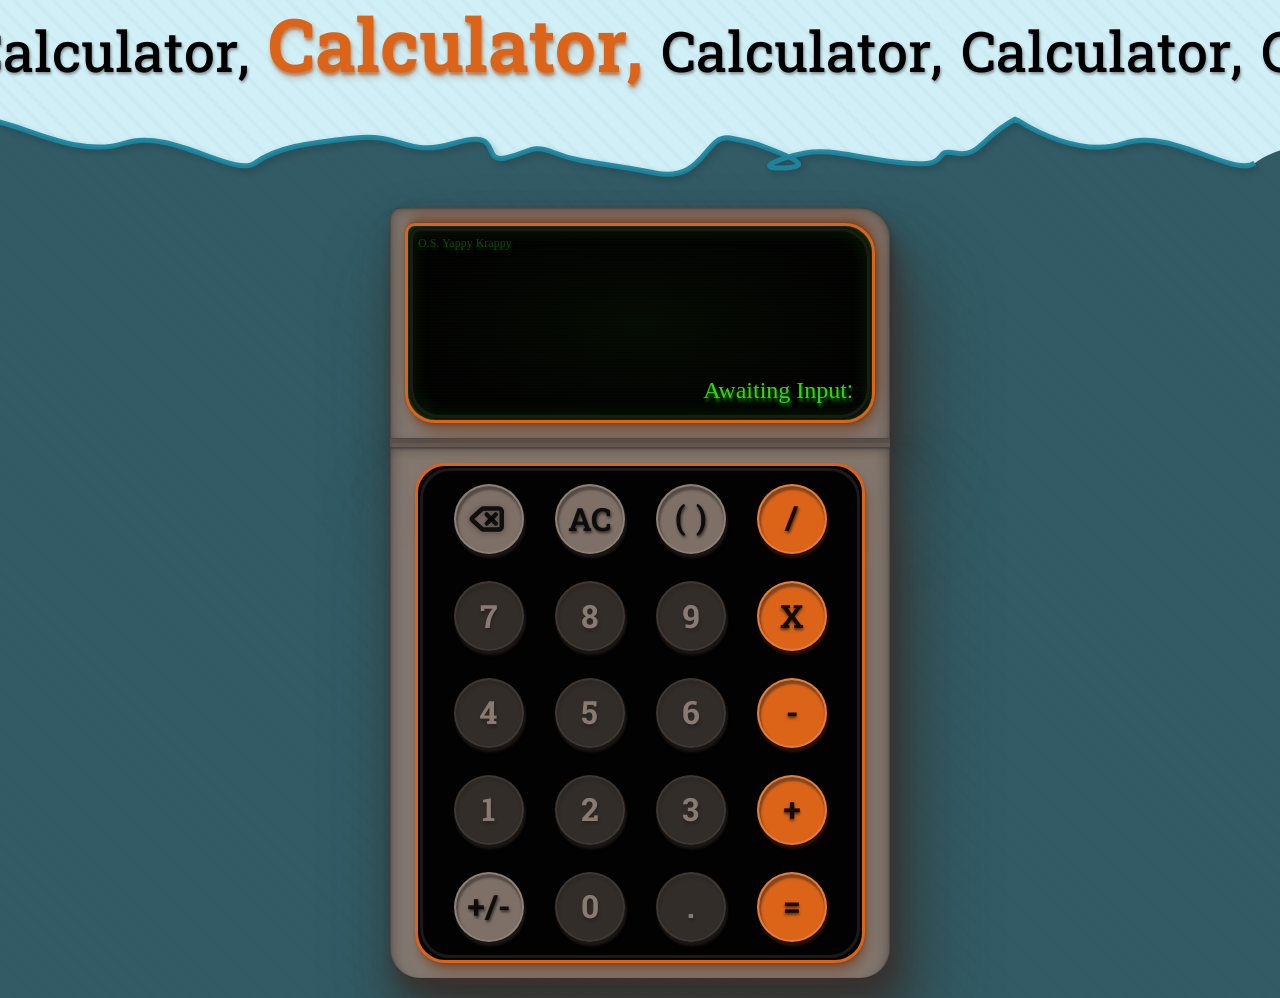
==== commit 20c7c254: "Made the keyboard control the calculator but am in the middle of animating the buttons on keypress" ====
--- a/index.html
+++ b/index.html
@@ -60,6 +60,6 @@
             </div>
         </div>
     </section>
-    <script src="./script.js"></script>
+    <script src="./calculator.js"></script>
 </body>
 </html>
--- a/styles.css
+++ b/styles.css
@@ -57,10 +57,10 @@
 .calculator {
     display: flex;
     flex-wrap: wrap;
+    flex-grow: 1;
     justify-content: center;
-    height: fit-content;
-    width: 500px;
-    margin-bottom: 20px;
+    max-width: 500px;
+    margin: 0 5px 20px;
 }
 
 .screen,
@@ -296,44 +296,47 @@
 .operator-button.divide p {
     transform: translateY(2px);
 }
-.num-button:hover p,
-.operator-button:hover p,
-.special-button:hover p {
-    transform: translateY(0px);
-    text-shadow: 1.8px 5.5px 3px hsl(0 0% 0% / 0.5);
-    transition-timing-function: var(--ease-out);
-}
-
-.num-button:hover,
-.operator-button:hover,
-.special-button:hover {
-    transform: translateY(-2px);
-    transition: box-shadow 0.15s var(--ease-out), transform 0.01s var(--ease-out);
-}
-.num-button:hover {
-    background-color: hsl(23 10% 20% / 0.9);
-    border: 2px solid hsl(23 10% 25% / 0.6);
-    box-shadow:
-        1.5px 4.5px 3px 1px hsl(23 100% 0% / 0.2) inset,
-        2px 3px 2px 1px hsl(23 10% 15% / 0.5),
-        3px 9px 3px hsl(23 10% 10% / 0.2);
-}
-.operator-button:hover {
-    background-color: hsl(23 80% 48%);
-    border: 2px solid hsl(23 80% 63% / 0.6);
-    box-shadow:
-        1.5px 4.5px 3px 1px hsl(23 100% 0% / 0.2) inset,
-        2px 3px 2px 1px hsl(23 80% 15% / 0.5),
-        3px 9px 3px hsl(23 80% 10% / 0.2);
-}
-.special-button:hover {
-    background-color: hsl(23 10% 50% / 0.9);
-    border: 2px solid hsl(23 10% 55% / 0.6);
-    box-shadow:
-        1.5px 4.5px 3px 1px hsl(23 100% 0% / 0.2) inset,
-        2px 3px 2px 1px hsl(23 10% 15% / 0.5),
-        3px 9px 3px hsl(23 10% 10% / 0.2);
-}
+@media (hover: hover) {
+    .num-button:hover p,
+    .operator-button:hover p,
+    .special-button:hover p {
+        transform: translateY(0px);
+        text-shadow: 1.8px 5.5px 3px hsl(0 0% 0% / 0.5);
+        transition-timing-function: var(--ease-out);
+    }
+
+    .num-button:hover,
+    .operator-button:hover,
+    .special-button:hover {
+        transform: translateY(-2px);
+        transition: box-shadow 0.15s var(--ease-out), transform 0.01s var(--ease-out);
+    }
+    .num-button:hover {
+        background-color: hsl(23 10% 20% / 0.9);
+        border: 2px solid hsl(23 10% 25% / 0.6);
+        box-shadow:
+            1.5px 4.5px 3px 1px hsl(23 100% 0% / 0.2) inset,
+            2px 3px 2px 1px hsl(23 10% 15% / 0.5),
+            3px 9px 3px hsl(23 10% 10% / 0.2);
+    }
+    .operator-button:hover {
+        background-color: hsl(23 80% 48%);
+        border: 2px solid hsl(23 80% 63% / 0.6);
+        box-shadow:
+            1.5px 4.5px 3px 1px hsl(23 100% 0% / 0.2) inset,
+            2px 3px 2px 1px hsl(23 80% 15% / 0.5),
+            3px 9px 3px hsl(23 80% 10% / 0.2);
+    }
+    .special-button:hover {
+        background-color: hsl(23 10% 50% / 0.9);
+        border: 2px solid hsl(23 10% 55% / 0.6);
+        box-shadow:
+            1.5px 4.5px 3px 1px hsl(23 100% 0% / 0.2) inset,
+            2px 3px 2px 1px hsl(23 10% 15% / 0.5),
+            3px 9px 3px hsl(23 10% 10% / 0.2);
+    }
+}
+
 
 .num-button:active,
 .operator-button:active,
@@ -470,6 +473,64 @@
     grid-column: 1 / 2;
 }
 
+/* --------------------------------- @media --------------------------------- */
+
+@media screen and (width <= 650px) {
+    .infinity-title {
+        transform: translateX(-290px);
+    }
+}
+@media screen and (width <= 500px) {
+    .buttons {
+        height: fit-content;
+        grid-template: repeat(5, 80px) / repeat(4, 1fr);
+    }
+    .num-button,
+    .operator-button,
+    .special-button {
+        height: 70px;
+        width: 70px;
+    }
+    .num-button p,
+    .operator-button p,
+    .special-button p {
+        font-size: 32px;
+    }
+}
+@media screen and (width <= 400px) {
+    .calculator {
+        margin-bottom: 30px;
+    }
+    .buttons {
+        height: fit-content;
+        grid-template: repeat(5, 70px) / repeat(4, 1fr);
+    }
+    .num-button,
+    .operator-button,
+    .special-button {
+        height: 65px;
+        width: 65px;
+    }
+    .num-button p,
+    .operator-button p,
+    .special-button p {
+        font-size: 28px;
+    }
+}
+@media screen and (width <= 360px) {
+    .num-button,
+    .operator-button,
+    .special-button {
+        height: 55px;
+        width: 55px;
+    }
+    .num-button p,
+    .operator-button p,
+    .special-button p {
+        font-size: 24px;
+    }
+}
+
 /* ------------------------------- animations ------------------------------- */
 
 @keyframes blink {
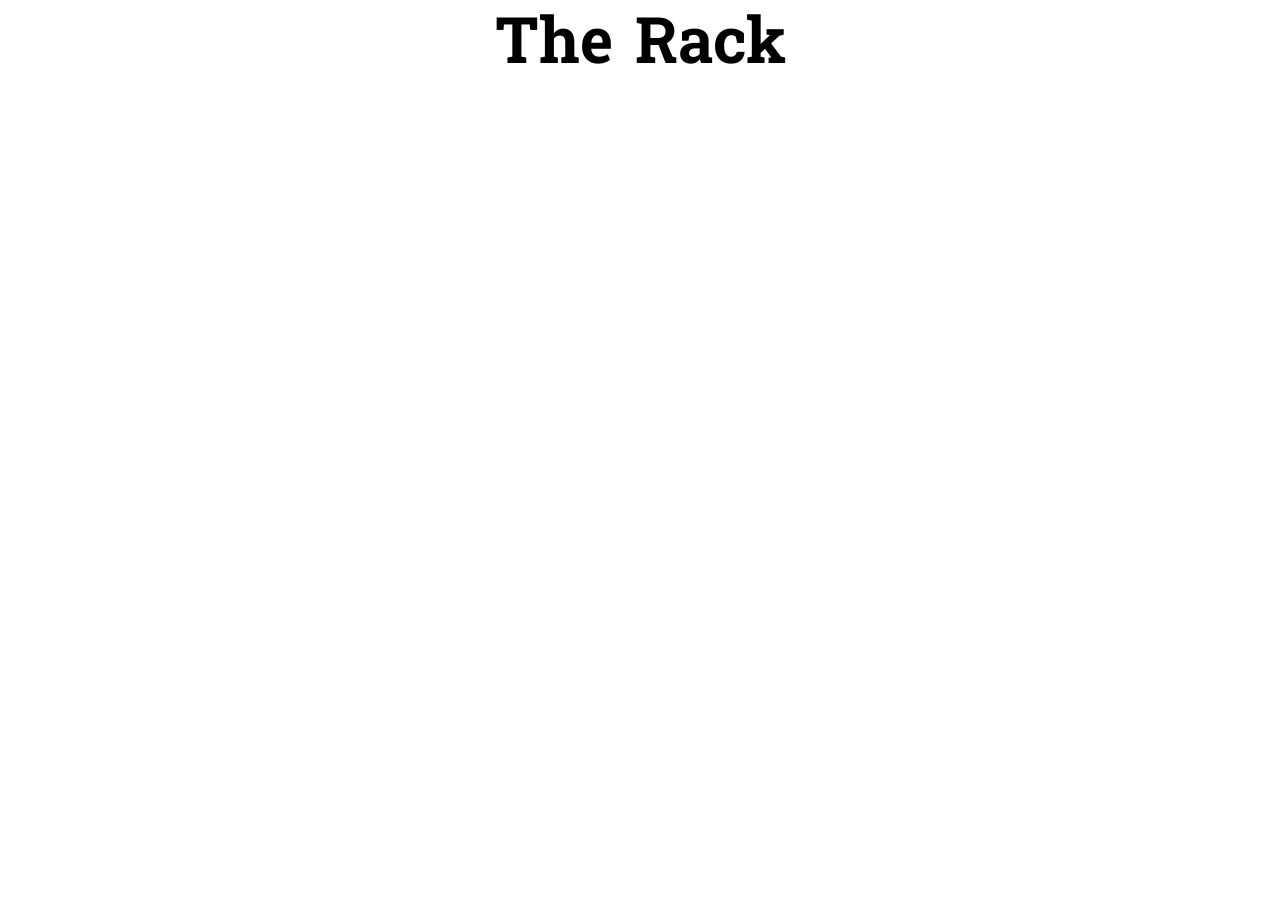
==== commit 1fee0e90: "added a nav bar and am now working on the home page added a fade transition between pages and set up" ====
--- a/index.html
+++ b/index.html
@@ -1,65 +1,15 @@
 <!DOCTYPE html>
 <html lang="en">
 <head>
-    <meta charset="UTF-8">
-    <meta name="viewport" content="width=device-width, initial-scale=1.0">
-    <link rel="shorcut icon" href="./svg/favicon.svg">
-    <link rel="preconnect" href="https://fonts.googleapis.com">
+   <meta charset="UTF-8">
+   <meta name="viewport" content="width=device-width, initial-scale=1.0">
+   <link rel="stylesheet" href="./styles/the-rack.css">
+   <link rel="preconnect" href="https://fonts.googleapis.com">
     <link rel="preconnect" href="https://fonts.gstatic.com" crossorigin>
     <link href="https://fonts.googleapis.com/css2?family=Google+Sans+Flex:opsz,wght@6..144,1..1000&family=Hanuman:wght@100..900&display=swap" rel="stylesheet">
-    <link rel="stylesheet" href="styles.css">
-    <title>Calculator</title>
+   <title>The Rack</title>
 </head>
 <body>
-    <div class="infinity-title-container">
-        <h1 class="infinity-title">Calculator, <span>Calculator,</span> Calculator, Calculator, Calculator, Calculator, Calculator, Calculator, Calculator, Calculator, </h1>
-    </div>
-    <div class="squiggly-line"></div>
-    <section class="main">
-        <div class="calculator">
-            <div class="frame top">
-                <section class="screen">
-                    <p class="starting">O.S. Yappy Krappy</p>
-                    <p class="input">Awaiting Input<span>:</span></p>
-                </section>
-            </div>
-            <div class="frame hinge"></div>
-            <div class="frame bottom">
-                <section class="buttons">
-                    <div class="num-button num0" data-num="0"><p>0</p></div>
-                    <div class="num-button num1" data-num="1"><p>1</p></div>
-                    <div class="num-button num2" data-num="2"><p>2</p></div>
-                    <div class="num-button num3" data-num="3"><p>3</p></div>
-                    <div class="num-button num4" data-num="4"><p>4</p></div>
-                    <div class="num-button num5" data-num="5"><p>5</p></div>
-                    <div class="num-button num6" data-num="6"><p>6</p></div>
-                    <div class="num-button num7" data-num="7"><p>7</p></div>
-                    <div class="num-button num8" data-num="8"><p>8</p></div>
-                    <div class="num-button num9" data-num="9"><p>9</p></div>
-                    <div class="num-button dot" data-num="."><p>.</p></div>
-
-                    <div class="operator-button equals" data-num="="><p>=</p></div>
-                    <div class="operator-button plus" data-num="+"><p>+</p></div>
-                    <div class="operator-button minus" data-num="-"><p>-</p></div>
-                    <div class="operator-button multiply" data-num="*"><p>X</p></div>
-                    <div class="operator-button divide" data-num="/"><p>/</p></div>
-
-                    <div class="special-button delete">
-                        <svg xmlns="http://www.w3.org/2000/svg" viewBox="0 0 32 32">
-                            <g transform="translate(2.5,4)">
-                                <path d="M10 5a2 2 0 0 0-1.344.519l-6.328 5.74a1 1 0 0 0 0 1.481l6.328 5.741A2 2 0 0 0 10 19h10a2 2 0 0 0 2-2V7a2 2 0 0 0-2-2z"/>
-                                <path d="m12 9 6 6"/>
-                                <path d="m18 9-6 6"/>
-                            </g>
-                        </svg>
-                    </div>
-                    <div class="special-button clear"><p>AC</p></div>
-                    <div class="special-button parenthesis"><p><span>(</span> <span>)</span></p></div>
-                    <div class="special-button positive-negative"><p>+/-</p></div>
-                </section>
-            </div>
-        </div>
-    </section>
-    <script src="./calculator.js"></script>
+   <h1 class="title">The Rack</h1>
 </body>
 </html>
--- a/styles/the-rack.css
+++ b/styles/the-rack.css
@@ -0,0 +1,16 @@
+* {
+   margin: 0;
+   padding: 0;
+   box-sizing: border-box;
+   font-family: Hanuman;
+}
+
+.title {
+   width: fit-content;
+   margin: auto;
+   font-size: 64px;
+}
+
+@view-transition {
+    navigation: auto;
+}
